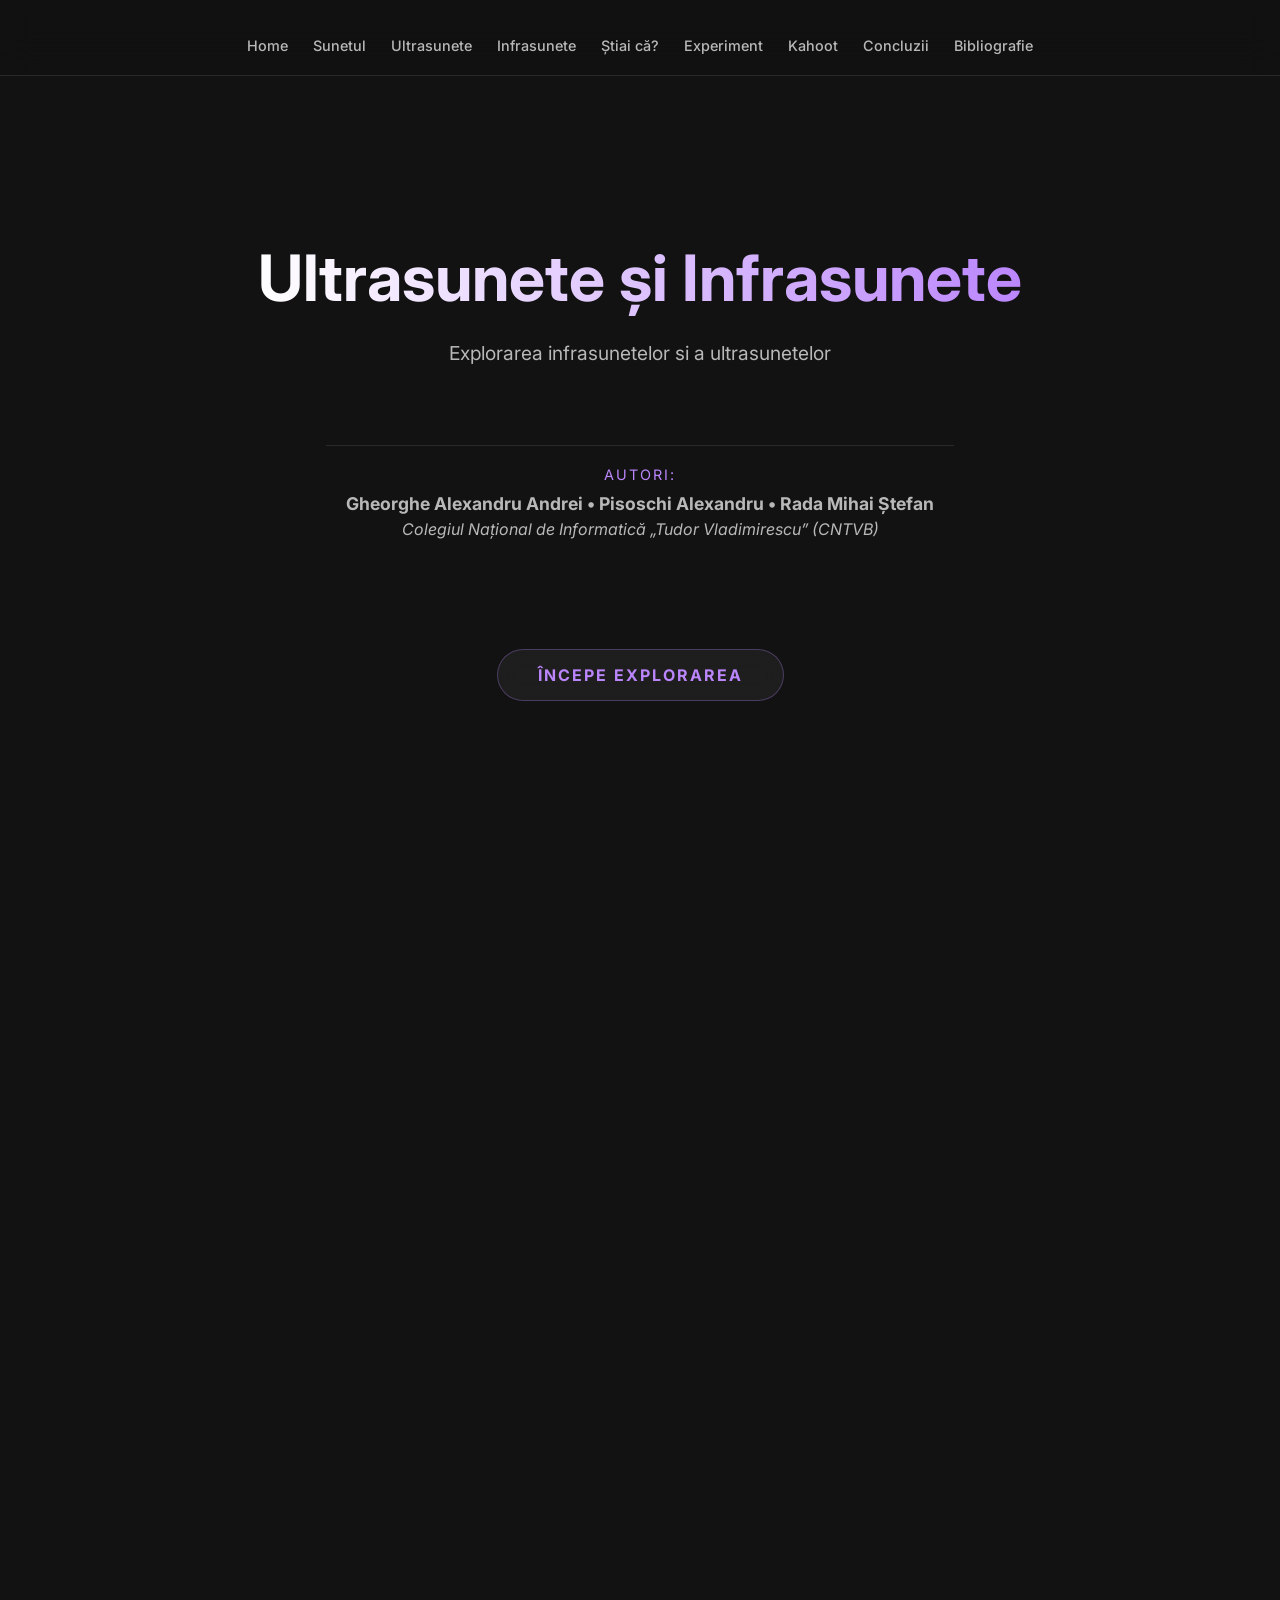
==== index.html @ 2ef68bc2 "Update and rename site - Copy.html to index.html" ====
<!DOCTYPE html>
<html lang="ro">
<head>
    <meta charset="UTF-8">
    <meta name="viewport" content="width=device-width, initial-scale=1.0">
    <title>Proiect Fizică | Sunete infrasunete & Utrasunete</title>
    <link rel="stylesheet" href="style.css">
    <link href="https://fonts.googleapis.com/css2?family=Inter:wght@300;400;700&display=swap" rel="stylesheet">
</head>
<body>

<nav id="main-nav" class="navbar at-top">
    <div class="nav-container">
        
        <ul class="nav-links">
            <li><a href="#home">Home</a></li>
            <li><a href="#sunetul">Sunetul</a></li>
            <li><a href="#ultra">Ultrasunete</a></li>
            <li><a href="#infra">Infrasunete</a></li>
            <li><a href="#stiai-ca">Știai că?</a></li>
            <li><a href="#experiment">Experiment</a></li>
            <li><a href="#kahoot">Kahoot</a></li>
			<li><a href="#concluzii">Concluzii</a></li>
            <li><a href="#bibliografie">Bibliografie</a></li>
        </ul>
    </div>
</nav>

<header id="home" class="hero">
    <div class="hero-content">
       
        <h1>Ultrasunete și Infrasunete</h1>
        <p>Explorarea infrasunetelor si a ultrasunetelor</p>
        
        <div class="authors-box" style="margin-top: 30px; padding: 20px; border-top: 1px solid rgba(255,255,255,0.1);">
            <p style="font-size: 0.9rem; color: var(--primary-mov); text-transform: uppercase; letter-spacing: 2px; margin-bottom: 10px;">Autori:</p>
            <p style="font-size: 1.1rem; font-weight: bold; margin-bottom: 5px;">
                Gheorghe Alexandru Andrei • Pisoschi Alexandru • Rada Mihai Ștefan
            </p>
            <p style="font-size: 1rem; color: var(--text-secondary); font-style: italic;">
                Colegiul Național de Informatică „Tudor Vladimirescu” (CNTVB)
            </p>
        </div>

        <div class="cta-container" style="margin-top: 40px;">
            <a href="#sunetul" class="cta-button liquid-glass">Începe Explorarea</a>
        </div>
    </div>
</header>

<section id="sunetul" class="content-section">
    <div class="container">
        <span class="badge badge-blue">Introducere</span>
        <h2>Ce este sunetul?</h2>
        
        <div class="intro-text">
            <p>În fizică, sunetul este o vibrație care se propagă de obicei ca o undă de presiune audibilă, printr-un mediu de transmisie, cum ar fi un gaz, lichid sau solid.</p>
            <p>La oameni, auzul are loc când vibrațiile de frecvențe între 15 și 20.000 de hertzi ajung la urechea internă.</p>
            <p>Hertzul (Hz) este unitatea de măsură a frecvenței egală cu o perioadă pe secundă. Astfel, vibrațiile ajung la urechea internă când sunt transmise prin aer.</p>
        </div>

        <div class="grid">
            <a href="#infra" class="card-link">
                <div class="card">
                    <h3 style="color: #ff4d4d;">Infrasunetele</h3>
                    <p>Au frecvențe foarte joase, sub 20 Hz, și pot parcurge distanțe mari.</p>
                </div>
            </a>
            
            <a href="#ultra" class="card-link">
                <div class="card">
                    <h3 style="color: var(--primary-mov);">Ultrasunetele</h3>
                    <p>Au frecvențe foarte înalte, peste 20.000 Hz.</p>
                </div>
            </a>
        </div>
    </div>
</section>

<section id="ultra" class="content-section gray-bg">
    <div class="container">
        <span class="badge badge-blue">F > 20.000 Hz</span>
        <h2>Ultrasunetele</h2>
        <div class="intro-text">
            <p>Sunt vibrații mecanice cu frecvențe înalte (peste 20.000 Hz) imperceptibile auzului uman, utilizate pe scară largă în medicină atât pentru imagistică (ecografie), cât și în fizioterapie.</p>
            <p>Ultrasunetele au lungime de undă mică comparativ cu infrasunetele. Acestea sunt direcționale și precise.</p>
        </div>

        <div class="grid">
            <a href="#detalii-ultra" onclick="setupSurse()" class="card-link">
                <div class="card" style="text-align: center;">
                    <h3 style="color: var(--primary-mov);">Surse de ultrasunete</h3>
                    <p>Artificiale și Naturale (Lilieci, Delfini)</p>
                </div>
            </a>
            <a href="#detalii-ultra" onclick="setupUtilizari()" class="card-link">
                <div class="card" style="text-align: center;">
                    <h3 style="color: var(--primary-mov);">Utilizări ale ultrasunetelor</h3>
                    <p>Medicină, Industrie și Agricultură</p>
                </div>
            </a>
        </div>
        <div class="cta-container" style="margin-top: 40px;">
            <a href="#sunetul" class="cta-button liquid-glass" style="font-size: 0.8rem; padding: 10px 25px;">← Înapoi la Sunetul</a>
        </div>
    </div>
</section>
<section id="detalii-ultra" class="content-section">
    <div class="container">
        <h2 id="ultra-title">Detalii Ultrasunete</h2>
        <div class="grid">
            <div class="card" style="min-height: 400px; display: flex; flex-direction: column; justify-content: space-between;">
                <div id="ultra-text-content">
                    </div>
                <div class="slider-controls">
                    <button onclick="prevUltraText()" class="nav-btn">← </button>
                    <button onclick="nextUltraText()" class="nav-btn"> →</button>
                </div>
            </div>

            <div class="card slider-card">
                <div class="slider-container">
                    <div class="slides-ultra">
                        <img src="poza1.jpg" class="slide-u active">
                        <img src="poza2.jpg" class="slide-u">
                        <img src="poza3.jpg" class="slide-u">
                        <img src="poza4.jpg" class="slide-u">
                        <img src="poza5.jpg" class="slide-u">
                        <img src="poza6.jpg" class="slide-u">
                    </div>
                    <div class="slider-controls">
                        <button onclick="prevPhoto()" class="nav-btn">← </button>
                        <button onclick="nextPhoto()" class="nav-btn"> →</button>
                    </div>
                </div>
            </div>
        </div>
        <div class="cta-container" style="margin-top: 40px;">
            <a href="#ultra" class="cta-button liquid-glass" style="font-size: 0.8rem; padding: 10px 25px;">← Înapoi la Ultrasunete</a>
        </div>
    </div>
</section>



<section id="infra" class="content-section">
    <div class="container">
        <span class="badge badge-red">F < 20 Hz</span>
        <h2>Infrasunetele</h2>
        
        <div class="intro-text">
            <ul>
                <li>Sunt produse prin vibrații mecanice de joasă frecvență atât natural (cutremure, fulgere, valuri, avalanșe, vânt, erupții vulcanice), cât și artificial (explozii, motoare diesel, turbine eoliene, ventilatoare, subwoofere).</li>
                <li>Se propagă la distanțe mari, trecând prin obstacole chiar și structuri solide.</li>
                <li>Sunt vibrații cu frecvențe cuprinse între 0,001 Hz și 16 Hz și nu pot fi auzite de urechea umană.</li>
            </ul>
        </div>

        <div class="grid">
            <a href="#surse-infra" class="card-link">
                <div class="card">
                    <h3 style="color: #ff4d4d;">Surse de infrasunete</h3>
                    <p>Descoperă originile naturale și artificiale ale acestor vibrații gigant.</p>
                </div>
            </a>
            
            <a href="#efecte-infra" class="card-link">
                <div class="card">
                    <h3 style="color: #ff4d4d;">Efecte ale infrasunetelor</h3>
                    <p>Află cum influențează aceste sunete invizibile corpul uman și mediul.</p>
                </div>
            </a>
        </div>

        <div class="cta-container" style="margin-top: 40px;">
            <a href="#sunetul" class="cta-button liquid-glass" style="font-size: 0.8rem; padding: 10px 25px;">← Înapoi la Sunetul</a>
        </div>
    </div>
</section>
<section id="surse-infra" class="content-section gray-bg">
    <div class="container">
        <h2>Surse de Infrasunete</h2>
        <div class="grid">
            <a href="#surse-naturale" class="card-link">
                <div class="card">
                    <h3 style="color: #ff4d4d;">Surse Naturale</h3>
                    <p>Click pentru a vedea fenomenele geologice, meteorologice și biologice.</p>
                </div>
            </a>
            
            <a href="#surse-artificiale" class="card-link">
                <div class="card">
                    <h3 style="color: #ff4d4d;">Surse Artificiale</h3>
                    <p>Click pentru a vedea sursele din industrie, transporturi și explozii.</p>
                </div>
            </a>
        </div>
        <div class="cta-container" style="margin-top: 40px;">
            <a href="#infra" class="cta-button liquid-glass" style="font-size: 0.8rem; padding: 10px 25px;">← Înapoi la Infrasunete</a>
        </div>
    </div>
</section>
<section id="surse-naturale" class="content-section">
    <div class="container">
        <h2>Surse Naturale</h2>
        <div class="grid">
            <div class="card">
                <h3>Naturale:</h3>
                <p><strong>Fenomene geologice:</strong> cutremure, erupții vulcanice</p>
                <p><strong>Fenomene meteorologice:</strong> furtuni, fulgere, tornade, vânturi puternice</p>
                <p><strong>Fenomene acvatice:</strong> valurile oceanelor, cascade</p>
                <p><strong>Surse biologice:</strong> comunicațiile balenelor, elefanților, etc.</p>
            </div>

            <div class="card slider-card">
                <div class="slider-container">
                    <div class="slides">
                        <img src="volcan.jpg" class="slide active" alt="Vulcan">
                        <img src="elephant.jpg" class="slide" alt="Elefant">
                        <img src="storm.jpg" class="slide" alt="Furtuna">
                    </div>
                    <div class="slider-controls">
                        <button onclick="prevSlide()" class="nav-btn">←</button>
                        <button onclick="nextSlide()" class="nav-btn">→</button>
                    </div>
                </div>
            </div>
        </div>
        
        <div class="cta-container" style="margin-top: 40px;">
            <a href="#surse-infra" class="cta-button liquid-glass" style="font-size: 0.8rem; padding: 10px 25px;">← Înapoi la Surse</a>
        </div>
    </div>
</section>

<section id="surse-artificiale" class="content-section gray-bg">
    <div class="container">
        <h2>Surse Artificiale</h2>
        <div class="grid">
            <div class="card">
                <h3>Surse artificiale:</h3>
                <p><strong>Industrie și tehnologie:</strong> Turbine eoliene, motoare diesel, compresoare, instalații de ventilație industrială</p>
                <p><strong>Transporturi:</strong> trafic rutier intens, avioane, trenuri</p>
                <p><strong>Explozii:</strong> explozii subterane, activități miniere, detonări militare</p>
            </div>

            <div class="card slider-card">
                <div class="slider-container">
                    <div class="slides-art">
                        <img src="eoliene.jpg" class="slide-art active" alt="Turbine Eoliene">
                        <img src="motor.jpg" class="slide-art" alt="Motor Diesel">
                        <img src="masini.jpg" class="slide-art" alt="Trafic Rutier">
                    </div>
                    <div class="slider-controls">
                        <button onclick="prevSlideArt()" class="nav-btn">←</button>
                        <button onclick="nextSlideArt()" class="nav-btn">→</button>
                    </div>
                </div>
            </div>
        </div>
        
        <div class="cta-container" style="margin-top: 40px;">
            <a href="#surse-infra" class="cta-button liquid-glass" style="font-size: 0.8rem; padding: 10px 25px;">← Înapoi la Surse</a>
        </div>
    </div>
</section>
<section id="efecte-infra" class="content-section">
    <div class="container" style="display: flex; flex-direction: column; min-height: 80vh;">
        <span class="badge badge-red">Impact Biologic</span>
        <h2>Efecte ale Infrasunetelor</h2>
        
        <div class="card">
            <p style="margin-bottom: 20px; font-weight: 500;">
                Expunerea la infrasunete, mai ales la intensități mari, poate provoca disconfort fizic și psihologic...
            </p>
            <ul style="list-style-type: none; padding-left: 0;">
                <li style="margin-bottom: 12px;"><strong>• Disconfort și amețeală</strong> – neliniște, anxietate, vertij</li>
                <li style="margin-bottom: 12px;"><strong>• Oboseală și stres</strong> – dureri de cap, tulburări de somn</li>
                <li style="margin-bottom: 12px;"><strong>• Vibrații interne</strong> – posibile dureri la nivelul organelor</li>
                <li style="margin-bottom: 12px;"><strong>• Dezorientare</strong> – frică, iritare, senzații neobișnuite</li>
                <li style="margin-bottom: 12px;"><strong>• Afectarea sistemului nervos</strong> – scăderea concentrării la expuneri mari</li>
            </ul>
        </div>

        <div class="grid" style="margin-top: auto; margin-bottom: auto; display: flex; justify-content: center; align-items: center; padding: 20px 0;">
            <a href="#aplicatii-infra" class="card-link" style="width: 100%; max-width: 500px;">
                <div class="card" style="text-align: center; border: 1px solid var(--primary-mov);">
                    <h3 style="color: #ff4d4d;">Utilizări și aplicații ale infrasunetelor</h3>
                    <p>Află cum sunt folosite aceste vibrații în știință, securitate și industrie.</p>
                </div>
            </a>
        </div>

        <div class="cta-container">
            <a href="#infra" class="cta-button liquid-glass" style="font-size: 0.8rem; padding: 10px 25px;">← Înapoi la Infrasunete</a>
        </div>
    </div>
</section>

<section id="aplicatii-infra" class="content-section gray-bg">
    <div class="container">
        <span class="badge badge-red">Tehnologie & Monitorizare</span>
        <h2>Utilizări și aplicații ale infrasunetelor</h2>
        
        <div class="card">
            <p style="margin-bottom: 20px; font-weight: 500;">Datorită propagării pe distanțe mari, infrasunetele sunt folosite pentru:</p>
            <ul style="list-style-type: none; padding-left: 0;">
                <li style="margin-bottom: 15px;"><strong>• Detectarea fenomenelor naturale</strong> – cutremure, erupții vulcanice, furtuni</li>
                <li style="margin-bottom: 15px;"><strong>• Monitorizarea mediului</strong> – atmosferă, structura internă a Pământului</li>
                <li style="margin-bottom: 15px;"><strong>• Securitate și armată</strong> – detectarea exploziilor și a aeronavelor</li>
                <li style="margin-bottom: 15px;"><strong>• Industrie</strong> – monitorizarea echipamentelor mari și a defecțiunilor</li>
            </ul>
        </div>

        <div class="cta-container" style="margin-top: 40px;">
            <a href="#infra" class="cta-button liquid-glass" style="font-size: 0.8rem; padding: 10px 25px;">← Înapoi la Infrasunete</a>
        </div>
    </div>
</section>

<section id="stiai-ca" class="content-section gray-bg">
    <div class="container">
        <h2>Știai că?</h2>
        <div class="grid-3">
            <div class="fact-card">Liliecii și delfinii folosesc ultrasunetele pentru a "vedea" prin ecolație.</div>
            <div class="fact-card">Elefanții comunică prin infrasunete la distanțe de peste 10 km.</div>
            <div class="fact-card">Balenele albastre produc infrasunete auzite la mii de km distanță.</div>
			<div class="fact-card">Ultrasunetele sunt folosite în medicină (ecografii) fără a afecta țesuturile.</div>
			<div class="fact-card">Ultrasunetele ajută la diagnosticarea organelor interne.</div>
			<div class="fact-card">Infrasunetele pot călători mii de kilometri prin aer și sol.</div>
        </div>
    </div>
</section>

<section id="experiment" class="content-section">
    <div class="container">
        
        <h2>Curățător cu Ultrasunete </h2>
        
        <div class="grid" style="align-items: center;">
            <div class="card" style="text-align: left;">
                <h3>Ce este și cum funcționează?</h3>
                <p>Ultrasunetele de înaltă frecvență creează milioane de bule microscopice în lichid care, la contactul cu un obiect, implodează și elimină murdăria fără contact mecanic.</p>
                
                <h4 style="color: var(--primary-mov); margin-top: 20px;">Dpdv Fizic:</h4>
                <p>Traductorul piezoelectric transformă energia electrică în vibrații mecanice (peste 20.000 Hz). Acestea produc zone de presiune ridicată și scăzută. În zonele de presiune scăzută, apa "se rupe" creând mici viduri (bule), care la implozie eliberează energie la nivel microscopic.</p>

                <h4 style="color: var(--primary-mov); margin-top: 20px;">Cum să-l faci:</h4>
                <ol style="padding-left: 20px; line-height: 1.6;">
                    <li>Achiziționează un modul de traductor piezoelectric.</li>
                    <li>Se lipește traductorul pe fundul unui vas metalic cu adeziv rigid.</li>
                    <li>Se umple vasul cu apă și adaugă puțin detergent.</li>
                    <li>Conectează sursa și introdu obiectele pentru curățare.</li>
                </ol>
            </div>

            <div style="text-align: center;">
                <div class="card" style="padding: 10px; border: 2px solid var(--primary-mov); background: transparent;">
                    <img src="ultra.png" alt="Experiment Ultrasunete" style="width: 100%; border-radius: 8px; display: block;">
                </div>
                
                <div class="cta-container" style="margin-top: 20px;">
                    <p style="font-size: 0.9rem; margin-bottom: 10px; color: var(--text-secondary);">Procesul de construcție pas cu pas:</p>
                    <a href="https://www.youtube.com/watch?v=RLgFSdSDE-8" target="_blank" class="cta-button liquid-glass" style="padding: 12px 25px; font-size: 0.9rem;">
                        EXPERIMENTUL PE YOUTUBE ↗
                    </a>
                </div>
            </div>
        </div>
    </div>
</section>

<section id="kahoot" class="content-section gray-bg">
    <div class="container">
        <h2 style="text-align: center;">Testează-ți cunoștințele</h2>
        <div class="cta-container">
            <a href="https://create.kahoot.it/share/fizica/562867b8-4b6b-45f6-9f68-aade63a72828" target="_blank" class="cta-button liquid-glass">JOACĂ KAHOOT</a>
        </div>
    </div>
</section>

<section id="concluzii" class="content-section">
    <div class="container">
        
        <h2>Concluzii</h2>
        
        <div class="card" style="border-left: 5px solid var(--primary-mov);">
            <ul style="list-style-type: none; padding-left: 0; font-size: 1.1rem; line-height: 2;">
                <li><strong>•</strong> Infrasunetele și ultrasunetele sunt sunete invizibile pentru urechea umană.</li>
                <li><strong>•</strong> Deși nu le auzim, ele pot fi detectate și măsurate științific.</li>
                <li><strong>•</strong> Infrasunetele apar frecvent în natură și se propagă pe distanțe foarte mari.</li>
                <li><strong>•</strong> Ele pot influența starea fizică și psihică a oamenilor.</li>
                <li><strong>•</strong> Ultrasunetele sunt sigure și extrem de utile în medicină.</li>
                <li><strong>•</strong> Sunt folosite pe scară largă în industrie și tehnologie modernă.</li>
                <li><strong>•</strong> Ambele au aplicații importante în securitate și cercetare științifică.</li>
                <li><strong>•</strong> Studiul lor arată că sunetul are un impact major, chiar și dincolo de auz.</li>
            </ul>
        </div>
    </div>
</section>

<section id="bibliografie" class="content-section gray-bg">
    <div class="container">
        
        <h2>Bibliografie/Resurse</h2>
        
        <div class="grid">
            <div class="card" style="text-align: left;">
               
                <ul style="list-style-type: none; padding: 0; line-height: 1.8;">
                    <li><strong>• Fizică: Manual pentru clasa a XI-a</strong></li>
                    <li><strong>• Telework.ro</strong> – <a href="https://www.telework.ro/ro/sunetul-unde-sonore/" target="_blank" style="color: inherit;">Sunetul și undele sonore</a>.</li>
                    <li><strong>• Fizichim.ro</strong> – <a href="https://www.fizichim.ro/" target="_blank" style="color: inherit;">Platformă de resurse educaționale fizică-chimie</a>.</li>
                    <li><strong>• Răsfoiesc.com</strong> – <a href="https://www.rasfoiesc.com/educatie/fizica/Acustica-Clasificarea-sunetelo44.php" target="_blank" style="color: inherit;">Acustica: Clasificarea sunetelor</a>.</li>
                </ul>
            </div>

            <div class="card" style="text-align: left;">
               
                <ul style="list-style-type: none; padding: 0; line-height: 1.8;">
                    <li><strong>• Agerpres</strong> – <a href="https://www.agerpres.ro/flux-documentare/2015/10/14/stiinta-ultrasunetele-si-infrasunetele-aplicatii-si-masuri-de-protectie-10-22-47" target="_blank" style="color: inherit;">Aplicații și măsuri de protecție</a>.</li>
                    <li><strong>• CSID.ro</strong> – <a href="https://www.csid.ro/sanatate/medicina-alternativa/ultrasunetele-ce-sunt-beneficii-19664846/" target="_blank" style="color: inherit;">Ultrasunetele: Beneficii în medicină</a>.</li>
                    <li><strong>• NeverThoughtAboutThat</strong> – <a href="https://neverthoughtaboutthat.com/ro/infrasunete-%C8%99i-ultrasunete-iopspark/" target="_blank" style="color: inherit;">Infrasunete și Ultrasunete - IOPSpark</a>.</li>
                    <li><strong>• Branchus Creations (YouTube)</strong> – Sursa video pentru experimentul practic.</li>
                </ul>
            </div>
        </div>

        <div class="footer-note" style="margin-top: 50px; text-align: center; opacity: 0.6; font-size: 0.8rem;">
            <p>&copy; 2026 Proiect Fizică infrasunete & Ultrasunete - CNTVB.</p>
        </div>
    </div>
</section>

<footer>
    <p>&copy; 2026 Proiect Fizică - Realizat în stil Koders</p>
</footer>

<script>
   // --- CONFIGURARE DATE ---
const ultraData = {
    surse: [
        `<h3>Artificiale:</h3><p><strong>Generatoare Magnetostrictive:</strong> Utilizează proprietatea materialelor feromagnetice de a-și schimba dimensiunile într-un câmp magnetic variabil.</p><p><strong>Traductoare Piezoelectrice:</strong> Cristale de cuarț sau ceramică (ex: titanat de bariu) care vibrează atunci când sunt supuse unui câmp electric alternativ, fiind cele mai comune surse pentru aplicații medicale și industriale.
</p><p><strong>Surse Mecanice:</strong> Fluiere și sirene ultrasonice, utilizate de obicei pentru semnalizare sau dresaj.
</p>`,
        `<h3>Naturale:</h3><p><strong>Lilieci:</strong> Majoritatea liliecilor produc ultrasunete în laringe, emițând sunete de înaltă frecvență prin gură sau nas.
</p><p><strong>Delfini:</strong> Spre deosebire de lilieci, delfinii produc sunete (click-uri) prin intermediul unor structuri nazale numite buze fonice, localizate sub orificiul respirator.
</p><p>Sunetele sunt focalizate și amplificate de "melon", o structură grasă de pe fruntea delfinului, care acționează ca o lentilă acustică.
</p><p>Delfinii produc click-uri cu frecvențe cuprinse între 40 și 150 kHz
</p>`
    ],
    utilizari: [
        `<h3>Medicină:</h3><p><strong>Chirurgie:</strong> Sunt utilizate pentru tăierea precisă a țesuturilor moi sau a oaselor (piezochirurgie) și pentru îndepărtarea tartrului dentar.
</p><p><strong>Terapii Avansate:</strong> Tehnologia HIFU (High-Intensity Focused Ultrasound) permite distrugerea tumorilor canceroase sau a calculilor renali fără incizii.
</p><p><strong>Aerosoli:</strong> Dispozitivele cu ultrasunete transformă medicamentele lichide în particule fine pentru tratamentul afecțiunilor respiratorii.
</p>`,
        `<h3>Industrie și Tehnică:</h3><p><strong>Prelucrare Materialelor:</strong> Se folosesc pentru sudarea plasticului sau metalelor subțiri, precum și pentru perforarea materialelor dure (sticlă, ceramică).</p><p><strong>Mentenanță Predictivă:</strong> Detectarea timpurie a scurgerilor de gaze sub presiune sau a defectelor la rulmenți în fabrici, prin identificarea sunetelor de înaltă frecvență imperceptibile omului.
</p><p><strong>Industria Alimentară:</strong> Utilizate pentru sterilizarea și conservarea alimentelor prin distrugerea microorganismelor sau pentru omogenizarea lichidelor (crearea emulsiilor).
 </p>`,
        `<h3>Agricultură și mediu:</h3><p><strong>Protecția Culturilor:</strong> Dispozitivele cu ultrasunete sunt folosite ca repelenți pentru a îndepărta rozătoarele sau animalele sălbatice (mistreți, căprioare) din zonele agricole.
</p><p><strong>Ecolocație Naturală: </strong>În cercetarea biologică, se studiază ultrasunetele emise de lilieci și delfini pentru monitorizarea ecosistemelor.
</p>`,
        `<h3>Cosmetica:</h3><p><strong>Tratamente Faciale:</strong> Utilizate pentru curățarea profundă a pielii (peeling cavitațional), reducerea celulitei și stimularea regenerării țesuturilor prin efect termic.</p>`
    ]
};

// --- VARIABILE DE STARE ---
let currentType = 'surse'; 
let textIdx = 0;
let photoIdx = 0;
let minP = 0;
let maxP = 2;

// --- FUNCȚII ULTRASUNETE ---
function setupSurse() {
    currentType = 'surse';
    textIdx = 0;
    minP = 0; maxP = 2; photoIdx = 0;
    document.getElementById('ultra-title').innerText = "Surse de Ultrasunete";
    updateUI();
}

function setupUtilizari() {
    currentType = 'utilizari';
    textIdx = 0;
    minP = 3; maxP = 5; photoIdx = 3;
    document.getElementById('ultra-title').innerText = "Utilizări ale Ultrasunetelor";
    updateUI();
}

function updateUI() {
    // Actualizare Text
    const content = ultraData[currentType][textIdx];
    document.getElementById('ultra-text-content').innerHTML = `<div class="ultra-info-block active-block">${content}</div>`;
    
    // Actualizare Galerie Foto
    const photos = document.querySelectorAll('.slide-u');
    photos.forEach(p => p.classList.remove('active'));
    photos[photoIdx].classList.add('active');
}

function nextUltraText() {
    textIdx = (textIdx + 1) % ultraData[currentType].length;
    updateUI();
}

function prevUltraText() {
    textIdx = (textIdx - 1 + ultraData[currentType].length) % ultraData[currentType].length;
    updateUI();
}

function nextPhoto() {
    photoIdx = (photoIdx >= maxP) ? minP : photoIdx + 1;
    updateUI();
}

function prevPhoto() {
    photoIdx = (photoIdx <= minP) ? maxP : photoIdx - 1;
    updateUI();
}

// --- LOGICĂ GENERALĂ (NAVBAR & REVEAL) ---
window.onscroll = function() {
    const nav = document.getElementById("main-nav");
    if (window.scrollY > 10) nav.classList.remove("at-top");
    else nav.classList.add("at-top");
};

const observer = new IntersectionObserver((entries) => {
    entries.forEach(entry => {
        if (entry.isIntersecting) entry.target.classList.add('reveal-visible');
    });
}, { threshold: 0.15 });

document.addEventListener("DOMContentLoaded", () => {
    const toAnimate = document.querySelectorAll('.card, h2, .badge, .fact-card, .experiment-box, .hero h1, .hero p, .cta-container, .intro-text');
    toAnimate.forEach((el) => {
        el.classList.add('reveal-hidden');
        observer.observe(el);
    });
});

// --- FUNCȚII SLIDER INFRASUNETE ---
let infraIdx = 0;
function showSlide(n) {
    const slides = document.querySelectorAll('#surse-naturale .slide');
    infraIdx = (n + slides.length) % slides.length;
    slides.forEach(s => s.classList.remove('active'));
    slides[infraIdx].classList.add('active');
}
function nextSlide() { showSlide(infraIdx + 1); }
function prevSlide() { showSlide(infraIdx - 1); }

let artIdx = 0;
function showSlideArt(n) {
    const slides = document.querySelectorAll('.slide-art');
    artIdx = (n + slides.length) % slides.length;
    slides.forEach(s => s.classList.remove('active'));
    slides[artIdx].classList.add('active');
}
function nextSlideArt() { showSlideArt(artIdx + 1); }
function prevSlideArt() { showSlideArt(artIdx - 1); }
</script>

</body>
</html>
---- style.css ----
::selection { background: #BB86FC; color: #121212; }
:root {
    --primary-mov: #BB86FC;
    --primary-variant: #3700B3;
    --bg-dark: #121212;
    --surface-dark: #1E1E1E;
    --text-primary: #FFFFFF;
    --text-secondary: rgba(255, 255, 255, 0.7);
    --shadow: 0 4px 20px rgba(0,0,0,0.5);
}

* {
    margin: 0;
    padding: 0;
    box-sizing: border-box;
}

html, body {
    height: 100%;
    margin: 0;
    padding: 0;
    overflow-x: hidden;
    scroll-snap-type: y mandatory;
    background-color: var(--bg-dark);
    font-family: 'Inter', sans-serif;
    color: var(--text-primary);
}

/* NAVBAR PRINCIPALĂ */
.navbar {
    position: fixed;
    top: 0;
    left: 0;
    width: 100%;
    display: flex;
    justify-content: center;
    z-index: 1000;
    transition: all 0.4s cubic-bezier(0.4, 0, 0.2, 1);
}

/* STARE: SUS DE TOT (Centrat & Full) */
.navbar.at-top {
    padding: 0;
    background: rgba(18, 18, 18, 0.98);
    border-bottom: 1px solid rgba(255, 255, 255, 0.1);
}

.navbar.at-top .nav-container {
    width: 100%;
    max-width: 100%;
    border-radius: 0;
    background: transparent;
    border: none;
    padding: 20px 10%;
    justify-content: center;
    gap: 60px;
    box-shadow: none;
}

/* STARE: SCROLL (Mod Pastilă) */
.nav-container {
    display: flex;
    align-items: center;
    justify-content: space-between;
    background: rgba(30, 30, 30, 0.85);
    backdrop-filter: blur(15px);
    padding: 10px 25px;
    border-radius: 50px;
    border: 1px solid rgba(255, 255, 255, 0.1);
    box-shadow: 0 10px 30px rgba(0,0,0,0.5);
    width: auto;
    margin-top: 15px;
    transition: all 0.4s ease;
}

/* Elemente Navigare */
.logo { 
    font-size: 1.4rem; 
    color: var(--primary-mov); 
    font-weight: bold; 
}

.nav-links { 
    list-style: none; 
    display: flex; 
    align-items: center; 
    gap: 25px; 
}

.nav-links a { 
    text-decoration: none; 
    color: var(--text-secondary); 
    font-size: 0.9rem;
    font-weight: 500; 
    transition: 0.3s; 
}

.nav-links a:hover { color: var(--primary-mov); }

.btn-stiai {
    color: var(--primary-mov) !important;
    border: 1px solid var(--primary-mov);
    padding: 5px 15px;
    border-radius: 20px;
}

/* SECTIUNI FULLSCREEN & SNAP */
.hero, .content-section {
    width: 100%;
    height: 100vh;
    display: flex;
    flex-direction: column;
    justify-content: center;
    align-items: center;
    scroll-snap-align: start;
    scroll-snap-stop: always;
    padding: 80px 10% 40px 10%;
}
.hero-content {
    display: flex;
    flex-direction: column;
    align-items: center; /* Centrează orizontal h1, p și butonul */
    justify-content: center;
    text-align: center;
    width: 100%;
}
.gray-bg { background-color: #181818; }

.container {
    width: 100%;
    max-width: 1100px;
    display: flex;
    flex-direction: column;
    justify-content: center;
}

/* HERO TEXTS */
.hero h1 {
    font-size: 4rem;
    margin-bottom: 25px;
    text-align: center;
    background: linear-gradient(to right, #fff, var(--primary-mov));
    -webkit-background-clip: text;
    -webkit-text-fill-color: transparent;
}

.hero p {
    font-size: 1.2rem;
    color: var(--text-secondary);
    margin-bottom: 50px;
    max-width: 600px;
    text-align: center;
}
.intro-text {
    max-width: 900px;
    margin-bottom: 40px;
    text-align: left; /* Aliniere clasică pentru citit */
    line-height: 1.8;
}

.intro-text p {
    margin-bottom: 15px;
    font-size: 1.1rem;
    color: var(--text-secondary);
}

.cta-container {
    display: flex;
    justify-content: center; /* Centrare absolută pentru buton */
    width: 100%;
    margin-top: 20px;
}
/* BUTON LIQUID GLASS */
.liquid-glass {
    position: relative;
    display: inline-block; /* Foarte important pentru centrare */
    padding: 15px 40px;
    background: rgba(255, 255, 255, 0.05);
    color: var(--primary-mov);
    text-decoration: none;
    font-weight: bold;
    text-transform: uppercase;
    letter-spacing: 2px;
    border-radius: 50px;
    backdrop-filter: blur(10px);
    -webkit-backdrop-filter: blur(10px);
    border: 1px solid rgba(187, 134, 252, 0.3);
    overflow: hidden;
    transition: all 0.4s cubic-bezier(0.4, 0, 0.2, 1);
    z-index: 1;
}

.liquid-glass:hover {
    color: #121212 !important; /* Text negru pe fundalul mov care se umple */
    transform: translateY(-3px);
    border-color: var(--primary-mov);
}

.liquid-glass::after {
    content: '';
    position: absolute;
    top: 50%;
    left: 50%;
    width: 0;
    height: 0;
    background: var(--primary-mov);
    border-radius: 50%;
    transform: translate(-50%, -50%);
    transition: width 0.6s ease-in-out, height 0.6s ease-in-out;
    z-index: -1; /* Rămâne sub text */
    opacity: 0;
}

.liquid-glass:hover::after {
    width: 400px; /* Suficient de mare să umple butonul */
    height: 400px;
    opacity: 1;
    border-radius: 30% 70% 70% 30% / 30% 30% 70% 70%;
}

/* CARDS & EXPERIMENT */
.card {
    background: var(--surface-dark);
    padding: 35px;
    border-radius: 12px;
    border: 1px solid rgba(255,255,255,0.05);
    margin-bottom: 20px;
}
.card-link {
    text-decoration: none; /* Elimină sublinierea linkului */
    color: inherit; /* Păstrează culoarea textului originală */
    display: block; /* Face tot spațiul linkului activ */
    transition: transform 0.3s ease;
}

.card-link:hover .card {
    border-color: var(--primary-mov); /* Schimbă marginea la hover pentru feedback vizual */
    transform: scale(1.02); /* Un mic efect de mărire la hover */
}

.card-link .card {
    cursor: pointer; /* Schimbă cursorul în mână când e deasupra cardului */
}

.grid, .grid-3 { display: grid; gap: 30px; margin-top: 20px; }
.grid { grid-template-columns: 1fr 1fr; }
.grid-3 { grid-template-columns: repeat(3, 1fr); }

.fact-card {
    background: var(--primary-variant);
    padding: 25px;
    border-radius: 12px;
    border-left: 4px solid var(--primary-mov);
}

.experiment-box {
    background: #000;
    border: 1px solid var(--primary-mov);
    padding: 30px;
    border-radius: 12px;
}

/* ANIMAȚII REVEAL (POP-UP) */
.reveal-hidden {
    opacity: 0;
    transform: translateY(40px);
    transition: all 0.8s cubic-bezier(0.4, 0, 0.2, 1);
    visibility: hidden;
}

.reveal-visible {
    opacity: 1;
    transform: translateY(0);
    visibility: visible;
}

/* Stiluri Slider */
.slider-card {
    display: flex;
    align-items: center;
    justify-content: center;
    overflow: hidden;
    min-height: 350px;
}

.slider-container {
    position: relative;
    width: 100%;
    height: 100%;
}

.slides img {
    display: none; /* Ascundem toate pozele */
    width: 100%;
    height: 250px;
    object-fit: cover; /* Poza se adaptează fără să se deformeze */
    border-radius: 8px;
}

.slides img.active {
    display: block; /* Afișăm doar poza activă */
    animation: fadeIn 0.5s;
}

.slider-controls {
    display: flex;
    justify-content: center;
    gap: 20px;
    margin-top: 15px;
}

.nav-btn {
    background: var(--primary-mov);
    border: none;
    color: #000;
    padding: 8px 15px;
    border-radius: 4px;
    cursor: pointer;
    font-weight: bold;
    transition: 0.3s;
}

.nav-btn:hover {
    background: #fff;
}

@keyframes fadeIn {
    from { opacity: 0; }
    to { opacity: 1; }
}

/* Adaugă .slide-art la selectorul existent sau creează unul nou identic */
.slides-art img {
    display: none;
    width: 100%;
    height: 250px;
    object-fit: cover;
    border-radius: 8px;
}

.slides-art img.active {
    display: block;
    animation: fadeIn 0.5s;
}

.slides-ultra img {
    display: none;
    width: 100%;
    height: 300px;
    object-fit: contain; /* Păstrează proporțiile pozelor medicale/tehnice */
    border-radius: 8px;
}
.slides-ultra img.active { display: block; animation: fadeIn 0.5s; }
.ultra-info-block { animation: fadeIn 0.4s; }
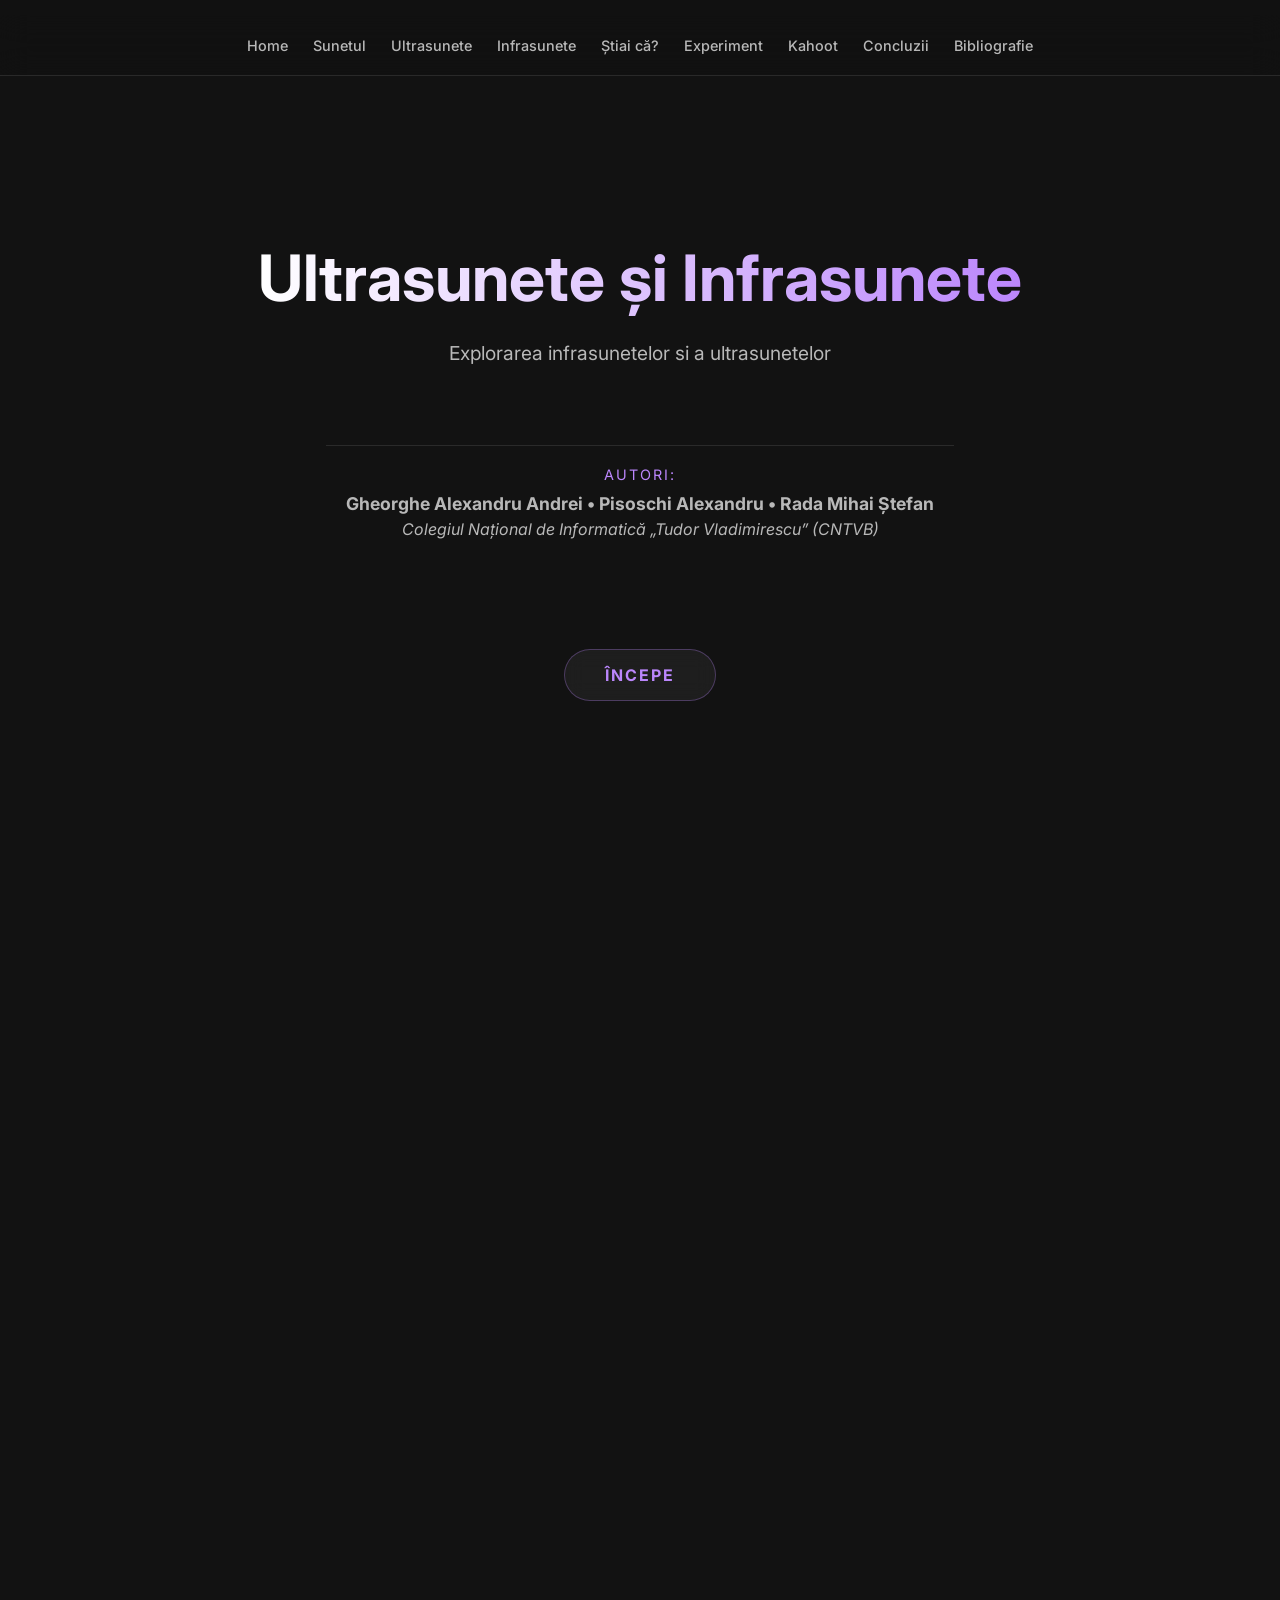
==== commit 1d761fae: "Update index.html" ====
--- a/index.html
+++ b/index.html
@@ -43,7 +43,7 @@
         </div>
 
         <div class="cta-container" style="margin-top: 40px;">
-            <a href="#sunetul" class="cta-button liquid-glass">Începe Explorarea</a>
+            <a href="#sunetul" class="cta-button liquid-glass">Începe</a>
         </div>
     </div>
 </header>
@@ -564,3 +564,4 @@
 
 </body>
 </html>
+
